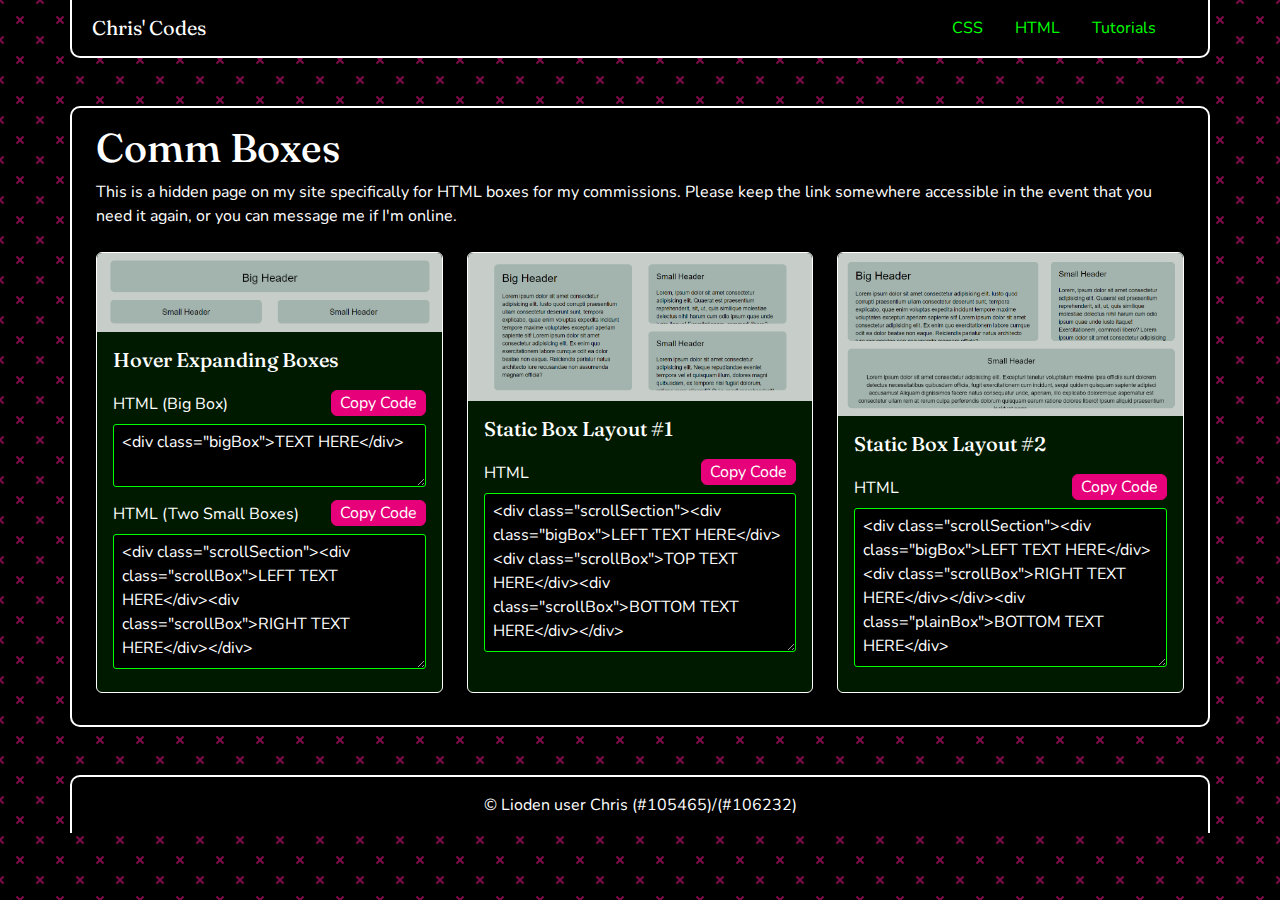
==== box.html @ aff1fbf7 "added comm box page" ====
<!DOCTYPE html>
<html lang="en">

<head>
    <meta charset="UTF-8">
    <meta name="viewport" content="width=device-width, initial-scale=1.0">
    <title>Comm Boxes</title>
    <link rel="stylesheet" href="./css/bootstrap.min.css">
    <link rel="stylesheet" href="./css/style.css">
</head>

<body>
    <div class="container p-0 nav-con">
        <nav class="navbar navbar-expand-lg sticky-top">
            <div class="container-fluid">
                <a class="navbar-brand ms-2" href="./index.html">Chris' Codes</a>
                <button class="navbar-toggler" type="button" data-bs-toggle="collapse" data-bs-target="#navbarToggler" aria-controls="navbarToggler" aria-expanded="false" aria-label="Toggle navigation">
                    <span class="navbar-toggler-icon"></span>
                </button>
                <div class="collapse navbar-collapse justify-content-end" id="navbarToggler">
                    <ul class="navbar-nav me-4 mb-2 mb-lg-0">
                        <li class="nav-item mx-2">
                            <a class="nav-link" href="./index.html" title="CSS Layouts">CSS</a>
                        </li>
                        <li class="nav-item mx-2">
                            <a class="nav-link" href="./templates.html" title="HTML Templates">HTML</a>
                        </li>
                        <li class=" nav-item mx-2">
                            <a class="nav-link" href="./tutorials.html" title="Tutorials Page">Tutorials</a>
                        </li>
                    </ul>
                </div>
            </div>
        </nav>
    </div>
    <div class="container mt-2 mt-md-5 px-4">
        <div class="row pt-3 pb-2">
            <h1>Comm Boxes</h1>
            <p>This is a hidden page on my site specifically for HTML boxes for my commissions. Please keep the link somewhere accessible in the event that you need it again, or you can message me if I'm online.</p>
        </div>
        <div class="row pb-3">
            <div class="col-sm-12 col-md-6 col-lg-4 mb-3">
                <div class="card h-100">
                    <img src="./img/boxes/hover-boxes.png" class="card-img-top" alt="Hover Expanding Boxes Preview">
                    <div class="card-body">
                        <h5 class="card-title pb-1">Hover Expanding Boxes</h5>
                        <div class="d-flex justify-content-between align-items-end">
                            <label for="hoverBigBox" class="py-2">HTML (Big Box)</label><button onclick="copyButton('hoverBigBox')" class="btn btn-primary mb-2">Copy Code</button>
                        </div>
                        <textarea id="hoverBigBox" name="copy-field" class="copy-field" rows="2">&lt;div class="bigBox">TEXT HERE&lt;/div></textarea>
                        <div class="d-flex justify-content-between align-items-end">
                            <label for="hoverTwoBox" class="py-2">HTML (Two Small Boxes)</label><button onclick="copyButton('hoverTwoBox')" class="btn btn-primary mb-2">Copy Code</button>
                        </div>
                        <textarea id="hoverTwoBox" name="copy-field" class="copy-field" rows="5">&lt;div class="scrollSection">&lt;div class="scrollBox">LEFT TEXT HERE&lt;/div>&lt;div class="scrollBox">RIGHT TEXT HERE&lt;/div>&lt;/div></textarea>
                    </div>
                </div>
            </div>
            <div class="col-sm-12 col-md-6 col-lg-4 mb-3">
                <div class="card h-100">
                    <img src="./img/boxes/static-1.png" class="card-img-top" alt="Static Box Layout #1 Preview">
                    <div class="card-body">
                        <h5 class="card-title pb-1">Static Box Layout #1</h5>
                        <div class="d-flex justify-content-between align-items-end">
                            <label for="staticOneHTML" class="py-2">HTML</label><button onclick="copyButton('staticOneHTML')" class="btn btn-primary mb-2">Copy Code</button>
                        </div>
                        <textarea id="staticOneHTML" name="copy-field" class="copy-field" rows="6">&lt;div class="scrollSection">&lt;div class="bigBox">LEFT TEXT HERE&lt;/div>&lt;div class="scrollBox">TOP TEXT HERE&lt;/div>&lt;div class="scrollBox">BOTTOM TEXT HERE&lt;/div>&lt;/div></textarea>
                    </div>
                </div>
            </div>
            <div class="col-sm-12 col-md-6 col-lg-4 mb-3">
                <div class="card h-100">
                    <img src="./img/boxes/static-2.png" class="card-img-top" alt="Static Box Layout #2 Preview">
                    <div class="card-body">
                        <h5 class="card-title pb-1">Static Box Layout #2</h5>
                        <div class="d-flex justify-content-between align-items-end">
                            <label for="staticTwoHTML" class="py-2">HTML</label><button onclick="copyButton('staticTwoHTML')" class="btn btn-primary mb-2">Copy Code</button>
                        </div>
                        <textarea id="staticTwoHTML" name="copy-field" class="copy-field" rows="6">&lt;div class="scrollSection">&lt;div class="bigBox">LEFT TEXT HERE&lt;/div>&lt;div class="scrollBox">RIGHT TEXT HERE&lt;/div>&lt;/div>&lt;div class="plainBox">BOTTOM TEXT HERE&lt;/div></textarea>
                    </div>
                </div>
            </div>
        </div>
    </div>
    <div class="container p-3 mt-2 mt-md-5 footer">
        <footer class="text-center">&copy; Lioden user Chris (#105465)/(#106232)</footer>
    </div>
    <script src="./js/bootstrap.min.js"></script>
    <script src="./js/style.js"></script>
</body>

</html>
---- css/style.css ----
/* @import url('https://fonts.googleapis.com/css2?family=Fraunces+Sans:ital,wght@0,100;0,300;0,400;0,500;0,700;0,800;0,900;1,100;1,300;1,400;1,500;1,700;1,800;1,900&family=Fraunces:ital,wght@0,400..900;1,400..900&display=swap'); */
@import url('https://fonts.googleapis.com/css2?family=Fraunces:ital,opsz,wght@0,9..144,100..900;1,9..144,100..900&family=Nunito:ital,wght@0,200..1000;1,200..1000&display=swap');

:root {
    --main-bg: #000000;
    --bg-secondary: #001a00;
    --white: #ffffff;
    --green: lime;
    --pink: deeppink;
}

body {
    background-color: #000000;
    background-image: url("data:image/svg+xml,%3Csvg xmlns='http://www.w3.org/2000/svg' width='40' height='40' viewBox='0 0 40 40'%3E%3Cg fill-rule='evenodd'%3E%3Cg fill='%23ff1493' fill-opacity='0.5'%3E%3Cpath d='M0 38.59l2.83-2.83 1.41 1.41L1.41 40H0v-1.41zM0 1.4l2.83 2.83 1.41-1.41L1.41 0H0v1.41zM38.59 40l-2.83-2.83 1.41-1.41L40 38.59V40h-1.41zM40 1.41l-2.83 2.83-1.41-1.41L38.59 0H40v1.41zM20 18.6l2.83-2.83 1.41 1.41L21.41 20l2.83 2.83-1.41 1.41L20 21.41l-2.83 2.83-1.41-1.41L18.59 20l-2.83-2.83 1.41-1.41L20 18.59z'/%3E%3C/g%3E%3C/g%3E%3C/svg%3E");
    background-attachment: fixed;
    font-family: 'Nunito', Verdana, 'Geneva', Tahoma, sans-serif;
    color: var(--white);
}

h1,
h2,
h3,
h4,
h5,
h6,
.navbar-brand,
.card-title {
    font-family: 'Fraunces', Georgia, 'Times New Roman', Times, serif;
    color: var(--white);
}

nav {
    background: var(--main-bg);
    border-radius: 0 0 10px 10px;
    border: 2px solid var(--white);
    border-top: none;
}

a {
    color: var(--green);
    text-decoration: none;
}

a:hover,
a:focus {
    color: var(--pink);
}

.active {
    font-weight: bold;
}

.nav-link {
    color: var(--green);
}

.nav-link:hover,
.nav-link:focus {
    color: var(--pink);
}

.container {
    border-radius: 10px;
    background: var(--main-bg);
    border: 2px solid var(--white);
}

.nav-con {
    border: none;
}

.footer {
    border-radius: 10px 10px 0 0;
    border-bottom: none;
}

.card {
    border-color: var(--white);
    background: var(--bg-secondary);
    overflow: hidden;
}

.copy-field {
    width: 100%;
    padding: 8px;
    padding-top: 5px;
}

label {
    color: var(--white);
}

textarea {
    border-color: var(--green);
    border-radius: 3px;
    background: var(--main-bg);
    color: var(--white);
}

textarea:focus,
textarea:focus-visible {
    outline: none;
    border-color: var(--pink);
}

.green {
    color: var(--green);
}

.btn-primary {
    --bs-btn-color: #fff;
    --bs-btn-bg: #e6007a;
    --bs-btn-border-color: #e6007a;
    --bs-btn-hover-color: #fff;
    --bs-btn-hover-bg: #cc006d;
    --bs-btn-hover-border-color: #b3005f;
    --bs-btn-focus-shadow-rgb: 49, 132, 253;
    --bs-btn-active-color: #fff;
    --bs-btn-active-bg: #b3005f;
    --bs-btn-active-border-color: #b3005f;
    --bs-btn-active-shadow: inset 0 3px 5px rgba(0, 0, 0, 0.125);
    --bs-btn-disabled-color: #fff;
    --bs-btn-disabled-bg: #e6007a;
    --bs-btn-disabled-border-color: #e6007a;
}

.btn.btn-primary {
    padding: 0 8px 0 8px;
    font-family: 'Nunito', Verdana, 'Geneva', Tahoma, sans-serif;
}
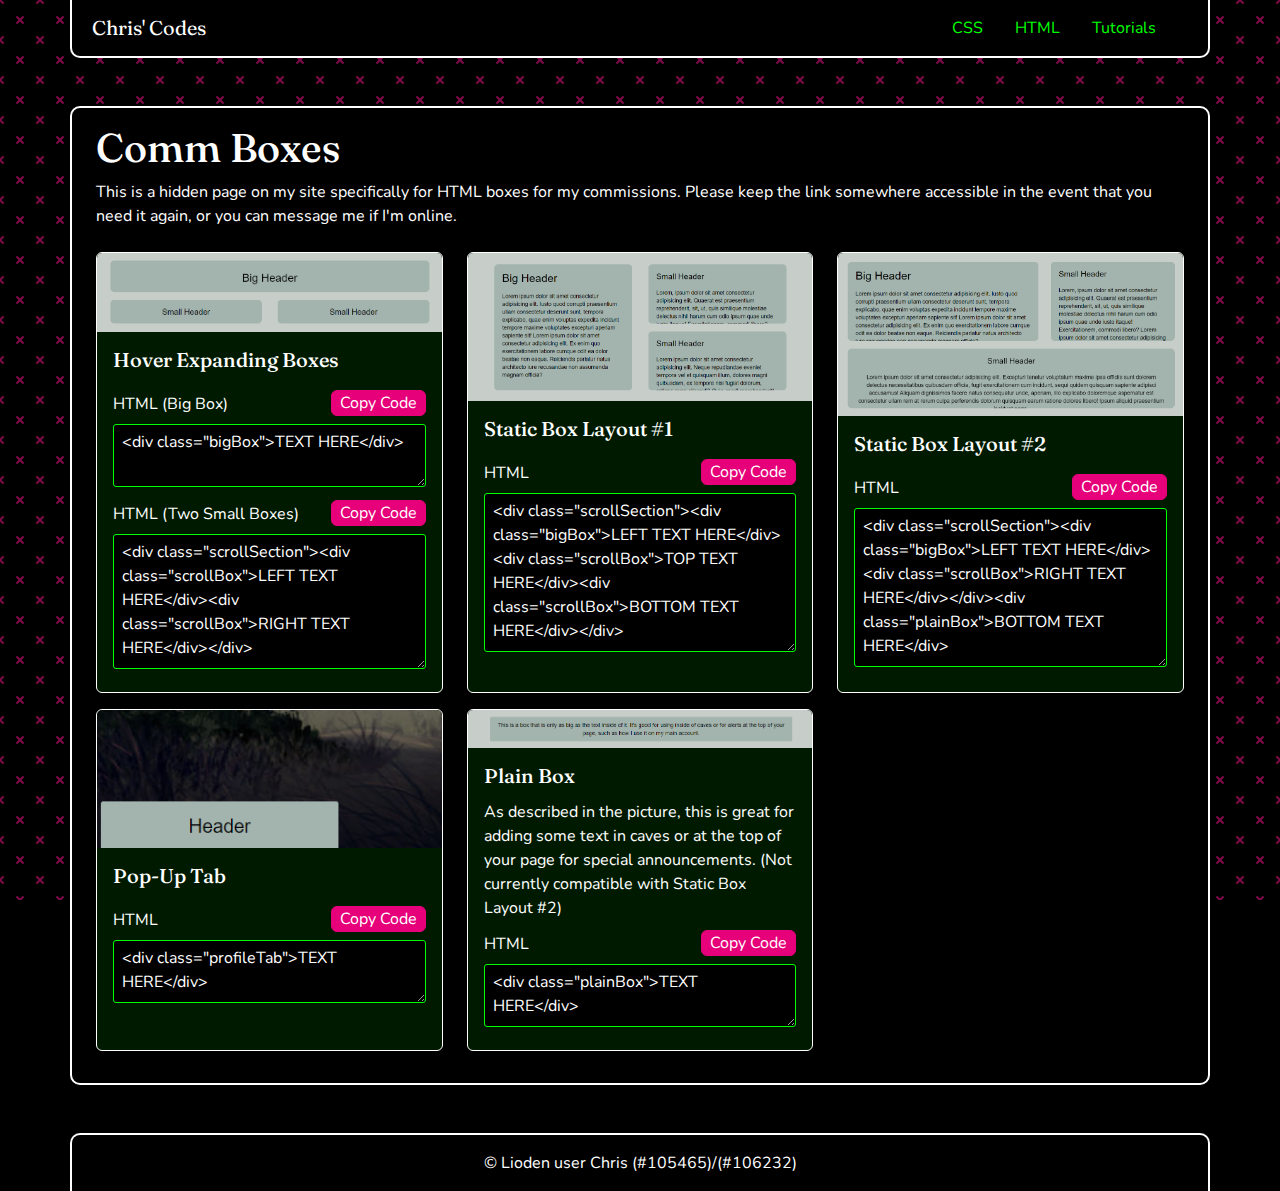
==== commit 02e317c4: "updated contents" ====
--- a/box.html
+++ b/box.html
@@ -79,6 +79,31 @@
                     </div>
                 </div>
             </div>
+            <div class="col-sm-12 col-md-6 col-lg-4 mb-3">
+                <div class="card h-100">
+                    <img src="./img/boxes/pop-up.png" class="card-img-top" alt="Pop-Up Tab Preview">
+                    <div class="card-body">
+                        <h5 class="card-title pb-1">Pop-Up Tab</h5>
+                        <div class="d-flex justify-content-between align-items-end">
+                            <label for="popUpHTML" class="py-2">HTML</label><button onclick="copyButton('popUpHTML')" class="btn btn-primary mb-2">Copy Code</button>
+                        </div>
+                        <textarea id="popUpHTML" name="copy-field" class="copy-field" rows="2">&lt;div class="profileTab">TEXT HERE&lt;/div></textarea>
+                    </div>
+                </div>
+            </div>
+            <div class="col-sm-12 col-md-6 col-lg-4 mb-3">
+                <div class="card h-100">
+                    <img src="./img/boxes/plain-box.png" class="card-img-top" alt="Static Box Layout #2 Preview">
+                    <div class="card-body">
+                        <h5 class="card-title pb-1">Plain Box</h5>
+                        <div class="card-text pb-1">As described in the picture, this is great for adding some text in caves or at the top of your page for special announcements. (Not currently compatible with Static Box Layout #2)</div>
+                        <div class="d-flex justify-content-between align-items-end">
+                            <label for="plainBoxHTML" class="py-2">HTML</label><button onclick="copyButton('plainBoxHTML')" class="btn btn-primary mb-2">Copy Code</button>
+                        </div>
+                        <textarea id="plainBoxHTML" name="copy-field" class="copy-field" rows="2">&lt;div class="plainBox">TEXT HERE&lt;/div></textarea>
+                    </div>
+                </div>
+            </div>
         </div>
     </div>
     <div class="container p-3 mt-2 mt-md-5 footer">
--- a/css/style.css
+++ b/css/style.css
@@ -80,6 +80,10 @@
     overflow: hidden;
 }
 
+.card-text {
+    color: var(--white);
+}
+
 .copy-field {
     width: 100%;
     padding: 8px;
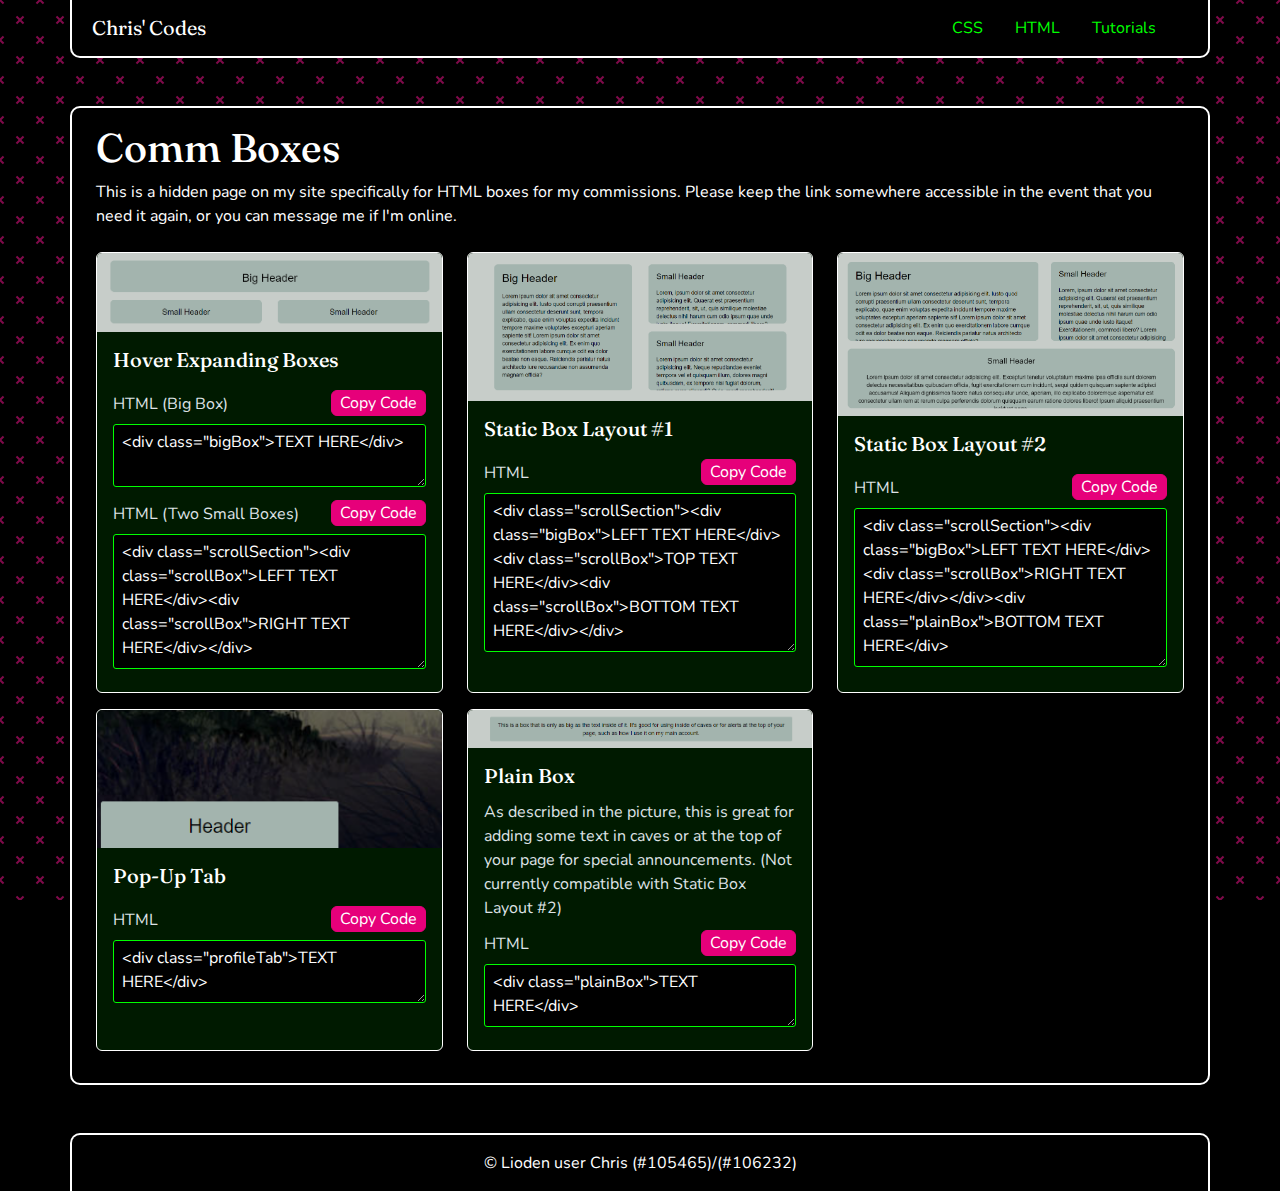
==== commit c045d0ed: "fixed green text turning white lol my bad" ====
--- a/box.html
+++ b/box.html
@@ -1,5 +1,5 @@
 <!DOCTYPE html>
-<html lang="en">
+<html lang="en" data-bs-theme="dark">
 
 <head>
     <meta charset="UTF-8">
--- a/css/style.css
+++ b/css/style.css
@@ -80,25 +80,16 @@
     overflow: hidden;
 }
 
-.card-text {
-    color: var(--white);
-}
-
 .copy-field {
     width: 100%;
     padding: 8px;
     padding-top: 5px;
 }
 
-label {
-    color: var(--white);
-}
-
 textarea {
     border-color: var(--green);
     border-radius: 3px;
     background: var(--main-bg);
-    color: var(--white);
 }
 
 textarea:focus,
